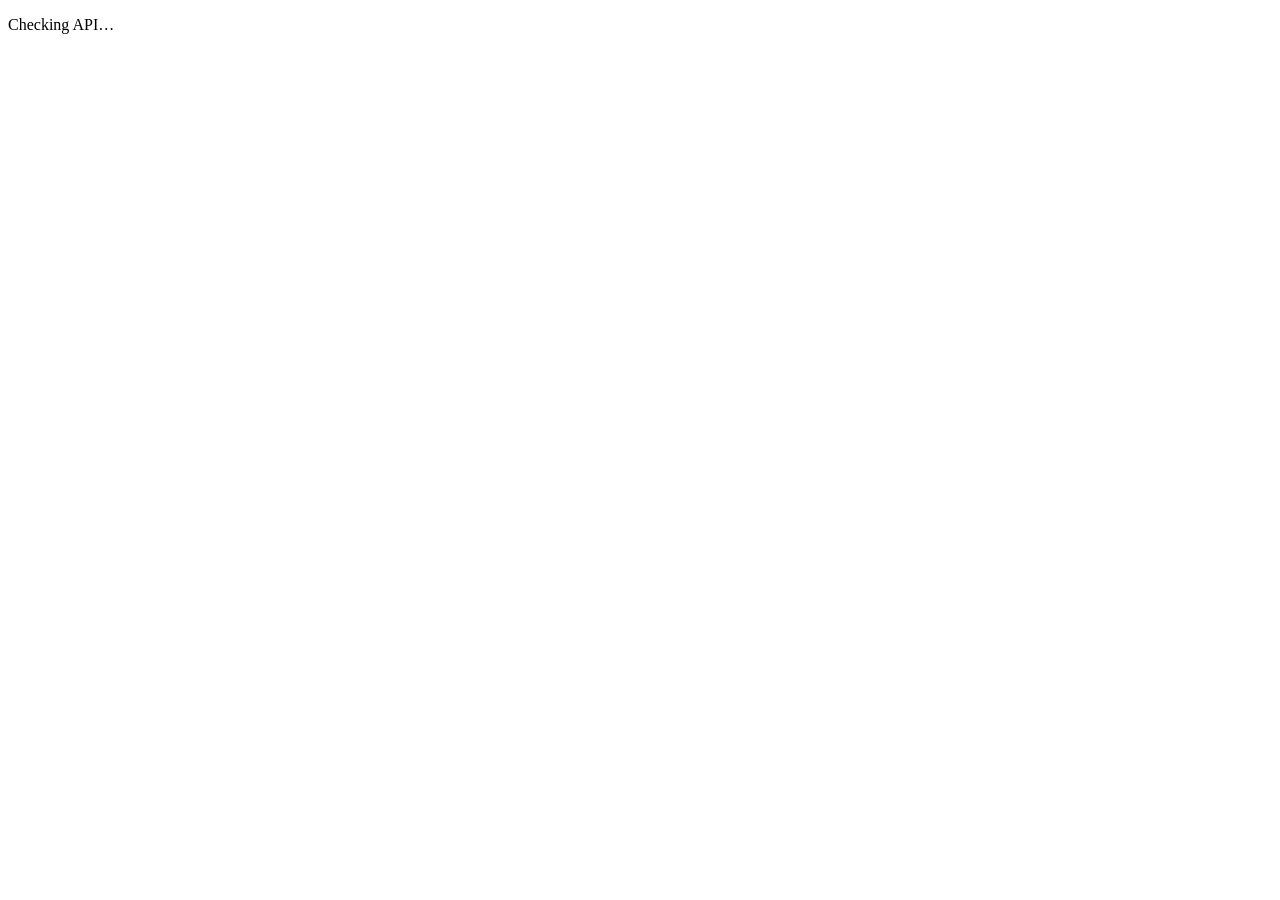
==== gui/web/index.html @ 56fecc4b "feat(gui): add Caddy-based GUI container proxying the API Co-Authored-By: Claude Opus 5.5 <noreply@a" ====
<!doctype html>
<!-- Vendored: alpinejs@3.17.5 (cdn.jsdelivr.net/npm/alpinejs@3.17.5/dist/cdn.min.js),
     @fontsource/inter@5.3.0 latin 400/600/700 (cdn.jsdelivr.net/npm/@fontsource/inter@5.3.0/files/) -->
<html lang="en">
<head>
<meta charset="utf-8">
<meta name="viewport" content="width=device-width, initial-scale=1">
<title>Ad Cutter</title>
</head>
<body>
<p id="health">Checking API…</p>
<script>
fetch("/api/v1/health").then(r => r.json()).then(d => {
  document.getElementById("health").textContent = `API ${d.status} · version ${d.version}`;
});
</script>
</body>
</html>
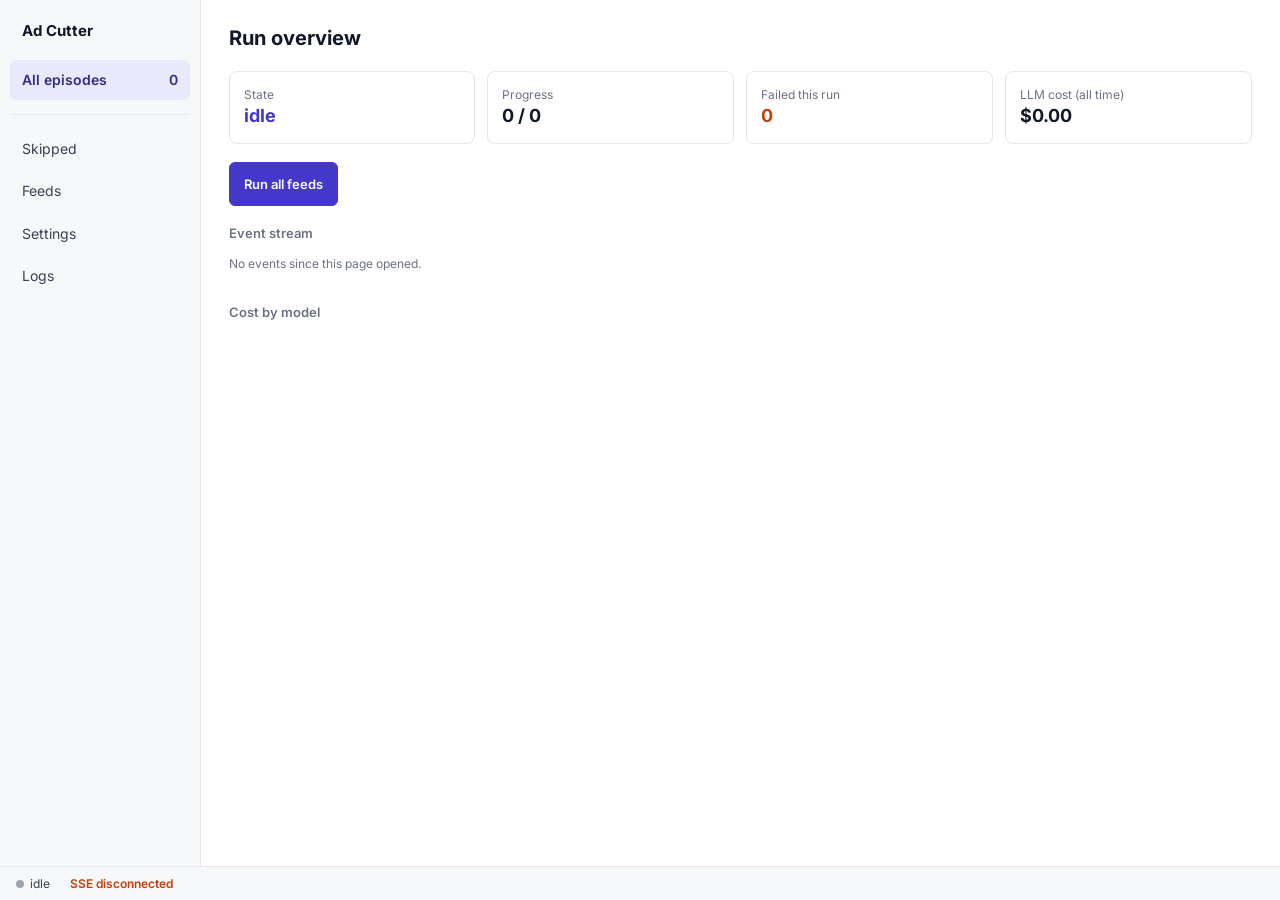
==== commit f20a179f: "feat(gui): three-pane shell with live status bar and run overview Co-Authored-By: Claude Opus 5.5 <n" ====
--- a/gui/web/index.html
+++ b/gui/web/index.html
@@ -6,13 +6,89 @@
 <meta charset="utf-8">
 <meta name="viewport" content="width=device-width, initial-scale=1">
 <title>Ad Cutter</title>
+<link rel="stylesheet" href="style.css">
+<!-- Module first: it registers stores on alpine:init before Alpine (deferred, same order) starts. -->
+<script type="module" src="app.js"></script>
+<script defer src="vendor/alpine.min.js"></script>
 </head>
 <body>
-<p id="health">Checking API…</p>
-<script>
-fetch("/api/v1/health").then(r => r.json()).then(d => {
-  document.getElementById("health").textContent = `API ${d.status} · version ${d.version}`;
-});
-</script>
+<div class="app" x-data x-cloak>
+  <div class="panes">
+
+    <!-- ── Sidebar ─────────────────────────────────────────────────────── -->
+    <nav class="side" aria-label="Main">
+      <div class="brand">Ad Cutter</div>
+      <a href="#/" :class="{ active: $store.route.view === 'overview' }">
+        <span>All episodes</span><span x-text="$store.feeds.total"></span>
+      </a>
+      <template x-for="f in $store.feeds.items" :key="f.slug">
+        <a :href="`#/feed/${f.slug}`" :class="{ active: $store.route.view === 'feed' && $store.route.param === f.slug }">
+          <span x-text="f.title"></span><span x-text="f.episode_count"></span>
+        </a>
+      </template>
+      <hr>
+      <a href="#/skipped" :class="{ active: $store.route.view === 'skipped' }"><span>Skipped</span></a>
+      <a href="#/feeds" :class="{ active: $store.route.view === 'feeds' }"><span>Feeds</span></a>
+      <a href="#/settings" :class="{ active: $store.route.view === 'settings' }"><span>Settings</span></a>
+      <a href="#/logs" :class="{ active: $store.route.view === 'logs' }"><span>Logs</span></a>
+    </nav>
+
+    <!-- LIST PANE (task 3) -->
+
+    <main class="main" :class="{ full: $store.route.full }">
+
+      <!-- ── Run overview ───────────────────────────────────────────────── -->
+      <template x-if="['overview', 'feed', 'skipped'].includes($store.route.view)">
+        <section x-data="overview" style="display: flex; flex-direction: column; gap: 18px">
+          <h1>Run overview</h1>
+          <div class="tiles">
+            <div class="tile"><div class="small muted">State</div><div class="v" style="color: var(--accent)" x-text="$store.status.state"></div></div>
+            <div class="tile"><div class="small muted">Progress</div><div class="v" x-text="`${$store.status.done} / ${$store.status.total}`"></div></div>
+            <div class="tile"><div class="small muted">Failed this run</div><div class="v" style="color: var(--fail)" x-text="$store.status.failedCount"></div></div>
+            <div class="tile"><div class="small muted">LLM cost (all time)</div><div class="v" x-text="money(costs.total)"></div></div>
+          </div>
+          <div class="row">
+            <button class="primary" x-show="$store.status.idle" @click="run()">Run all feeds</button>
+            <button x-show="!$store.status.idle" @click="stop(false)">Stop after episode</button>
+            <button class="danger" x-show="!$store.status.idle" @click="stop(true)">Force stop</button>
+          </div>
+          <div class="events">
+            <h2>Event stream</h2>
+            <template x-for="(ev, i) in $store.status.events" :key="i">
+              <div><span class="muted" x-text="ev.t"></span><span x-text="ev.text"></span></div>
+            </template>
+            <p class="small muted" x-show="!$store.status.events.length">No events since this page opened.</p>
+          </div>
+          <div class="kv">
+            <h2>Cost by model</h2>
+            <template x-for="m in costs.by_model" :key="m.provider + m.model">
+              <div><span x-text="`${m.provider}/${m.model}`"></span><span x-text="money(m.cost)"></span></div>
+            </template>
+          </div>
+        </section>
+      </template>
+
+      <!-- EPISODE DETAIL (task 3) -->
+      <!-- SETTINGS + FEEDS (task 4) -->
+      <!-- LOGS (task 5) -->
+    </main>
+  </div>
+
+  <!-- ── Status bar ────────────────────────────────────────────────────── -->
+  <footer class="statusbar" aria-live="polite">
+    <span><span class="dot" :style="`background: ${$store.status.idle ? 'var(--pending)' : 'var(--accent)'}`"></span><span x-text="$store.status.state"></span><span x-show="$store.status.active_feed_slug" x-text="` · ${$store.status.active_feed_slug}`"></span></span>
+    <span x-show="$store.status.current_episode_guid"
+          x-text="`${$store.titles.of($store.status.current_episode_guid)} · ${$store.status.stage ?? ''}${$store.status.percent !== null ? ' ' + $store.status.percent + '%' : ''}`"></span>
+    <div class="bar" x-show="$store.status.total"><div :style="`width: ${$store.status.total ? Math.round(100 * $store.status.done / $store.status.total) : 0}%`"></div></div>
+    <span x-text="$store.status.sse === 'connected' ? 'SSE connected' : 'SSE disconnected'"
+          :style="$store.status.sse === 'connected' ? '' : 'color: var(--fail); font-weight: 600'"></span>
+  </footer>
+
+  <div class="toasts" aria-live="assertive">
+    <template x-for="t in $store.toasts.items" :key="t.id">
+      <div class="toast" :class="t.kind" x-text="t.msg"></div>
+    </template>
+  </div>
+</div>
 </body>
 </html>
--- a/gui/web/style.css
+++ b/gui/web/style.css
@@ -0,0 +1,113 @@
+@font-face { font-family: Inter; font-weight: 400; font-display: swap; src: url("vendor/inter-latin-400.woff2") format("woff2"); }
+@font-face { font-family: Inter; font-weight: 600; font-display: swap; src: url("vendor/inter-latin-600.woff2") format("woff2"); }
+@font-face { font-family: Inter; font-weight: 700; font-display: swap; src: url("vendor/inter-latin-700.woff2") format("woff2"); }
+
+:root {
+  --bg: #ffffff;
+  --side: #f7f8fa;
+  --line: #e5e7eb;
+  --line-soft: #eef0f4;
+  --text: #111827;
+  --muted: #6b7280;
+  --accent: #4338ca;
+  --accent-soft: #e8e9fb;
+  --ok: #15803d;
+  --fail: #c2410c;
+  --pending: #9ca3af;
+  --ad: #ea580c;
+  --ad-soft: #fff1e6;
+  --ad-text: #9a3412;
+}
+
+* { box-sizing: border-box; }
+[x-cloak] { display: none !important; }
+body { margin: 0; background: var(--bg); color: var(--text); font: 14px/1.45 Inter, system-ui, sans-serif; }
+a { color: var(--accent); }
+h1 { margin: 0; font-size: 20px; }
+h2 { margin: 0; font-size: 13px; font-weight: 600; color: var(--muted); }
+.muted { color: var(--muted); }
+.small { font-size: 12px; }
+
+/* Layout: sidebar | list | main, status bar below */
+.app { min-height: 100vh; display: flex; flex-direction: column; }
+.panes { flex: 1; display: flex; flex-wrap: wrap; min-height: 0; }
+.side { flex: 1 1 200px; max-width: 220px; background: var(--side); border-right: 1px solid var(--line); padding: 16px 10px; display: flex; flex-direction: column; gap: 2px; }
+.side .brand { padding: 4px 12px 16px; font-size: 15px; font-weight: 700; }
+.side a { display: flex; justify-content: space-between; gap: 8px; padding: 10px 12px; border-radius: 6px; color: #374151; text-decoration: none; }
+.side a.active { background: var(--accent-soft); color: #312e81; font-weight: 600; }
+.side hr { border: 0; height: 1px; background: var(--line); margin: 12px 0; width: 100%; }
+.list { flex: 1 1 320px; max-width: 400px; border-right: 1px solid var(--line); display: flex; flex-direction: column; min-width: 0; }
+.main { flex: 999 1 420px; min-width: 0; padding: 24px 28px; display: flex; flex-direction: column; gap: 18px; }
+@media (max-width: 760px) {
+  .side { max-width: none; flex-direction: row; flex-wrap: wrap; border-right: 0; border-bottom: 1px solid var(--line); }
+  .side .brand { width: 100%; padding-bottom: 4px; }
+  .side hr { display: none; }
+  .list { max-width: none; border-right: 0; border-bottom: 1px solid var(--line); }
+  .main { padding: 16px; }
+}
+
+/* Controls */
+button, .btn { font: inherit; font-size: 13px; font-weight: 600; min-height: 44px; padding: 0 14px; border-radius: 6px; border: 1px solid #d6d9e0; background: #fff; color: var(--text); cursor: pointer; }
+button:disabled { opacity: .45; cursor: not-allowed; }
+button.primary { background: var(--accent); border-color: var(--accent); color: #fff; }
+button.danger { color: #b91c1c; }
+button.icon { width: 44px; padding: 0; display: inline-flex; align-items: center; justify-content: center; }
+input, select, textarea { font: inherit; font-size: 14px; min-height: 44px; border: 1px solid #d6d9e0; border-radius: 6px; padding: 0 12px; background: #fff; color: var(--text); }
+label { display: flex; flex-direction: column; gap: 4px; font-size: 12px; color: var(--muted); }
+.row { display: flex; flex-wrap: wrap; gap: 8px; align-items: center; }
+.dot { width: 8px; height: 8px; border-radius: 50%; display: inline-block; margin-right: 6px; vertical-align: middle; }
+
+/* Overview */
+.tiles { display: grid; grid-template-columns: repeat(auto-fit, minmax(150px, 1fr)); gap: 12px; }
+.tile { border: 1px solid var(--line); border-radius: 8px; padding: 14px; }
+.tile .v { font-size: 18px; font-weight: 700; }
+.events div, .kv div { display: grid; grid-template-columns: 72px minmax(0, 1fr); gap: 10px; font-size: 13px; padding: 6px 0; border-bottom: 1px solid #f1f2f5; }
+.kv div { grid-template-columns: minmax(0, 1fr) auto; }
+
+/* Episode list */
+.list .search { padding: 12px 16px; border-bottom: 1px solid var(--line); }
+.list .search input { width: 100%; }
+.ep { display: flex; flex-direction: column; gap: 3px; padding: 12px 16px; border-bottom: 1px solid var(--line-soft); text-decoration: none; color: var(--text); }
+.ep.selected { background: var(--accent-soft); }
+.ep .t { font-weight: 600; }
+.pager { padding: 12px 16px; display: flex; justify-content: space-between; align-items: center; font-size: 12px; color: var(--muted); }
+
+/* Episode detail */
+.timeline { position: relative; height: 72px; border-radius: 8px; background: repeating-linear-gradient(90deg, #dbe4fb 0 2px, #fff 2px 5px); cursor: pointer; }
+.timeline .ad { position: absolute; top: 0; bottom: 0; background: var(--ad); opacity: .85; border-radius: 3px; }
+.timeline .head { position: absolute; top: -6px; bottom: -6px; width: 2px; background: var(--text); }
+.ticks { position: relative; height: 16px; font-size: 11px; color: var(--muted); }
+.ticks span { position: absolute; transform: translateX(-50%); }
+.ticks span:first-child { transform: none; }
+.ticks span:last-child { transform: translateX(-100%); }
+.cols { display: flex; flex-wrap: wrap; gap: 20px; }
+.cols > .grow { flex: 999 1 340px; min-width: 0; }
+.cols > .aside { flex: 1 1 220px; display: flex; flex-direction: column; gap: 10px; }
+.seg { display: grid; grid-template-columns: 52px minmax(0, 1fr); gap: 10px; padding: 6px 8px; border-radius: 6px; font-size: 13px; cursor: pointer; border: 0; background: none; text-align: left; width: 100%; min-height: 0; font-weight: 400; }
+.seg.ad { background: var(--ad-soft); }
+.seg .ts { color: var(--muted); }
+.adrow { font-size: 13px; padding: 8px 0; border-bottom: 1px solid #f1f2f5; }
+.adrow .r { color: var(--ad-text); }
+
+/* Full-width views */
+.full { max-width: 1100px; }
+.card { border: 1px solid var(--line); border-radius: 8px; padding: 16px; display: flex; flex-direction: column; gap: 12px; }
+.grid2 { display: grid; grid-template-columns: repeat(auto-fit, minmax(180px, 1fr)); gap: 12px; }
+.errors { background: #fef2f2; border: 1px solid #fecaca; border-radius: 8px; padding: 12px; font-size: 13px; color: #991b1b; }
+.banner { background: var(--accent-soft); border-radius: 8px; padding: 10px 14px; font-size: 13px; color: #312e81; }
+.table-wrap { overflow-x: auto; }
+table { border-collapse: collapse; width: 100%; font-size: 13px; }
+th, td { text-align: left; padding: 8px; border-bottom: 1px solid var(--line-soft); vertical-align: middle; }
+.logs { display: flex; flex-wrap: wrap; gap: 16px; min-height: 0; }
+.logs .files { flex: 1 1 220px; max-width: 300px; display: flex; flex-direction: column; gap: 4px; }
+.logs .files button { text-align: left; font-weight: 400; min-height: 36px; }
+.logs .files button.active { background: var(--accent-soft); }
+.logs pre { flex: 999 1 420px; min-width: 0; margin: 0; height: 70vh; overflow: auto; background: #0f172a; color: #e2e8f0; padding: 12px; border-radius: 8px; font-size: 12px; white-space: pre-wrap; }
+
+/* Status bar + toasts */
+.statusbar { display: flex; flex-wrap: wrap; align-items: center; gap: 8px 20px; padding: 8px 16px; border-top: 1px solid var(--line); background: var(--side); font-size: 12px; color: #374151; position: sticky; bottom: 0; }
+.bar { flex: 1 1 160px; height: 6px; border-radius: 3px; background: var(--line); overflow: hidden; }
+.bar > div { height: 100%; background: var(--accent); }
+.toasts { position: fixed; right: 16px; bottom: 56px; display: flex; flex-direction: column; gap: 8px; max-width: min(420px, calc(100vw - 32px)); z-index: 10; }
+.toast { background: #111827; color: #fff; padding: 10px 14px; border-radius: 8px; font-size: 13px; }
+.toast.ok { background: var(--ok); }
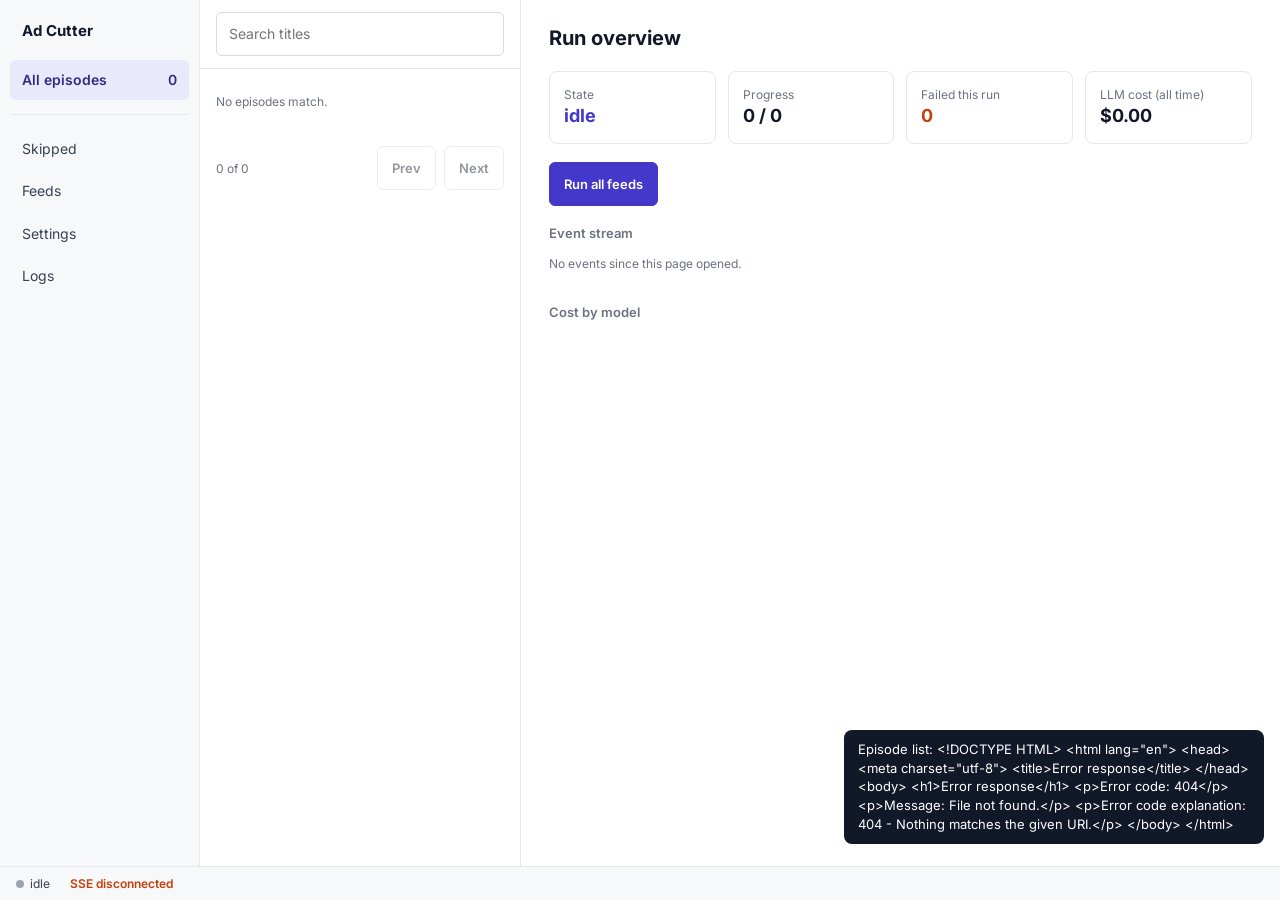
==== commit 7644882d: "feat(gui): episode list and detail pane with ad timeline Co-Authored-By: Claude Opus 5.5 <noreply@an" ====
--- a/gui/web/index.html
+++ b/gui/web/index.html
@@ -33,7 +33,25 @@
       <a href="#/logs" :class="{ active: $store.route.view === 'logs' }"><span>Logs</span></a>
     </nav>
 
-    <!-- LIST PANE (task 3) -->
+    <!-- ── Episode list ─────────────────────────────────────────────────── -->
+    <section class="list" x-data="episodeList" x-show="!$store.route.full" aria-label="Episodes">
+      <div class="search"><input type="search" aria-label="Search titles" placeholder="Search titles" x-model="q" @input.debounce.300ms="search()"></div>
+      <template x-for="e in items" :key="e.guid">
+        <a class="ep" :class="{ selected: selected(e) }" :href="href(e)">
+          <span class="small muted" x-text="fmt.date(e.pubdate, true)"></span>
+          <span class="t" x-text="e.title"></span>
+          <span class="small"><span class="dot" :style="`background: ${stateOf(e).color}`"></span><span x-text="stateOf(e).label"></span></span>
+        </a>
+      </template>
+      <p class="small muted" style="padding: 12px 16px" x-show="!items.length">No episodes match.</p>
+      <div class="pager">
+        <span x-text="range"></span>
+        <span class="row">
+          <button :disabled="offset === 0" @click="page(-1)">Prev</button>
+          <button :disabled="offset + limit >= total" @click="page(1)">Next</button>
+        </span>
+      </div>
+    </section>
 
     <main class="main" :class="{ full: $store.route.full }">
 
@@ -68,7 +86,94 @@
         </section>
       </template>
 
-      <!-- EPISODE DETAIL (task 3) -->
+      <!-- ── Episode detail ─────────────────────────────────────────────── -->
+      <template x-if="$store.route.view === 'episode'">
+        <section x-data="episodeDetail" style="display: flex; flex-direction: column; gap: 16px">
+          <template x-if="ep">
+            <div style="display: flex; flex-direction: column; gap: 16px">
+              <div class="row" style="justify-content: space-between; align-items: flex-start">
+                <div>
+                  <h1 x-text="ep.title"></h1>
+                  <span class="small muted" x-text="[
+                    fmt.date(ep.pubdate),
+                    duration ? (ads.length ? `${fmt.time(duration)} → ≈${fmt.time(duration - adTotal)}` : fmt.time(duration)) : '',
+                    ep.pipeline_state,
+                  ].filter(Boolean).join(' · ')"></span>
+                </div>
+                <div class="row">
+                  <button :disabled="!$store.status.idle" @click="toggleSkip()" x-text="skippedEp ? 'Enable' : 'Disable'"></button>
+                  <label style="flex-direction: row; align-items: center; gap: 6px">
+                    <span class="sr-only">Reprocess from</span>
+                    <select x-model="stage" aria-label="Reprocess from stage">
+                      <option value="">full</option><option>download</option><option>transcribe</option>
+                      <option>topic</option><option>ad-detect</option><option>edit</option>
+                    </select>
+                  </label>
+                  <button :disabled="!$store.status.idle" @click="reprocess()">Reprocess</button>
+                  <button class="danger" :disabled="!$store.status.idle" @click="remove()">Delete</button>
+                </div>
+              </div>
+
+              <!-- Timeline: original audio, ads in orange -->
+              <div class="card" x-show="ep.source_url">
+                <div class="row" style="font-size: 13px">
+                  <button class="icon" :aria-label="playing ? 'Pause original' : 'Play original'" @click="toggle()">
+                    <svg x-show="!playing" width="14" height="14" viewBox="0 0 14 14" aria-hidden="true"><path d="M3 1.5v11l9-5.5z" fill="currentColor"/></svg>
+                    <svg x-show="playing" width="14" height="14" viewBox="0 0 14 14" aria-hidden="true"><path d="M3 1.5h3v11H3zM8 1.5h3v11H8z" fill="currentColor"/></svg>
+                  </button>
+                  <strong x-text="fmt.time(current)"></strong><span class="muted" x-text="`/ ${fmt.time(duration)} original`"></span>
+                  <span class="muted" style="margin-left: auto" x-text="`${ads.length} ad(s) · ${fmt.time(adTotal)}`"></span>
+                </div>
+                <div class="timeline" @click="seekClick($event)" role="slider" tabindex="0" aria-label="Seek original audio"
+                     :aria-valuenow="Math.round(current / 1000)" aria-valuemin="0" :aria-valuemax="Math.round(duration / 1000)"
+                     @keydown.right.prevent="seek(current + 10000)" @keydown.left.prevent="seek(Math.max(0, current - 10000))">
+                  <template x-for="(b, i) in blocks" :key="i"><div class="ad" :style="`left: ${b.left}; width: ${b.width}`"></div></template>
+                  <div class="head" :style="`left: ${headPct}`"></div>
+                </div>
+                <div class="ticks"><template x-for="t in ticks" :key="t.pct"><span :style="`left: ${t.pct}`" x-text="t.label"></span></template></div>
+                <audio x-ref="audio" :src="ep.source_url" preload="metadata"
+                       @loadedmetadata="onMeta()" @timeupdate="current = $refs.audio.currentTime * 1000"
+                       @play="playing = true" @pause="playing = false"></audio>
+                <div class="small muted" x-show="ep.pipeline_state === 'complete'">
+                  Cut version (timestamps differ): <a :href="ep.url" target="_blank" rel="noopener" x-text="ep.url"></a>
+                </div>
+              </div>
+
+              <div class="cols">
+                <div class="grow">
+                  <h2>Transcript</h2>
+                  <p class="small muted" x-show="missing.transcript">Not transcribed yet.</p>
+                  <template x-for="s in segs" :key="s.start">
+                    <button class="seg" :class="{ ad: adOf(s) }" :title="adOf(s) ? `Ad: ${adOf(s).sponsor}` : ''" @click="seek(s.start)">
+                      <span class="ts" x-text="fmt.time(s.start)"></span><span x-text="s.text"></span>
+                    </button>
+                  </template>
+                </div>
+                <div class="aside">
+                  <h2 x-text="`Ads · ${ads.length}`"></h2>
+                  <p class="small muted" x-show="missing.ads">Ad detection has not run yet.</p>
+                  <template x-for="a in ads" :key="a.start_ms">
+                    <button class="adrow seg" style="display: block" @click="seek(a.start_ms)">
+                      <div><strong x-text="a.sponsor"></strong> <span class="muted" x-text="`· ${a.confidence.toFixed(2)}`"></span></div>
+                      <div class="r" x-text="`${fmt.time(a.start_ms)} – ${fmt.time(a.end_ms)}`"></div>
+                      <div class="muted" x-text="a.ad_topic"></div>
+                    </button>
+                  </template>
+                  <h2 style="margin-top: 8px">Topic</h2>
+                  <p class="small muted" x-show="missing.topic">Topic extraction has not run yet.</p>
+                  <template x-if="topic">
+                    <div class="small" style="display: flex; flex-direction: column; gap: 4px">
+                      <div><span class="muted">Show:</span> <span x-text="topic.show"></span></div>
+                      <div><span class="muted">Hosts:</span> <span x-text="topic.hosts"></span></div>
+                      <div><span class="muted">Topic:</span> <span x-text="topic.topic"></span></div>
+                    </div>
+                  </template>
+                </div>
+              </div>
+            </div>
+          </template>
+        </section>
+      </template>
       <!-- SETTINGS + FEEDS (task 4) -->
       <!-- LOGS (task 5) -->
     </main>
--- a/gui/web/style.css
+++ b/gui/web/style.css
@@ -111,3 +111,4 @@
 .toasts { position: fixed; right: 16px; bottom: 56px; display: flex; flex-direction: column; gap: 8px; max-width: min(420px, calc(100vw - 32px)); z-index: 10; }
 .toast { background: #111827; color: #fff; padding: 10px 14px; border-radius: 8px; font-size: 13px; }
 .toast.ok { background: var(--ok); }
+.sr-only { position: absolute; width: 1px; height: 1px; padding: 0; margin: -1px; overflow: hidden; clip: rect(0, 0, 0, 0); border: 0; }
